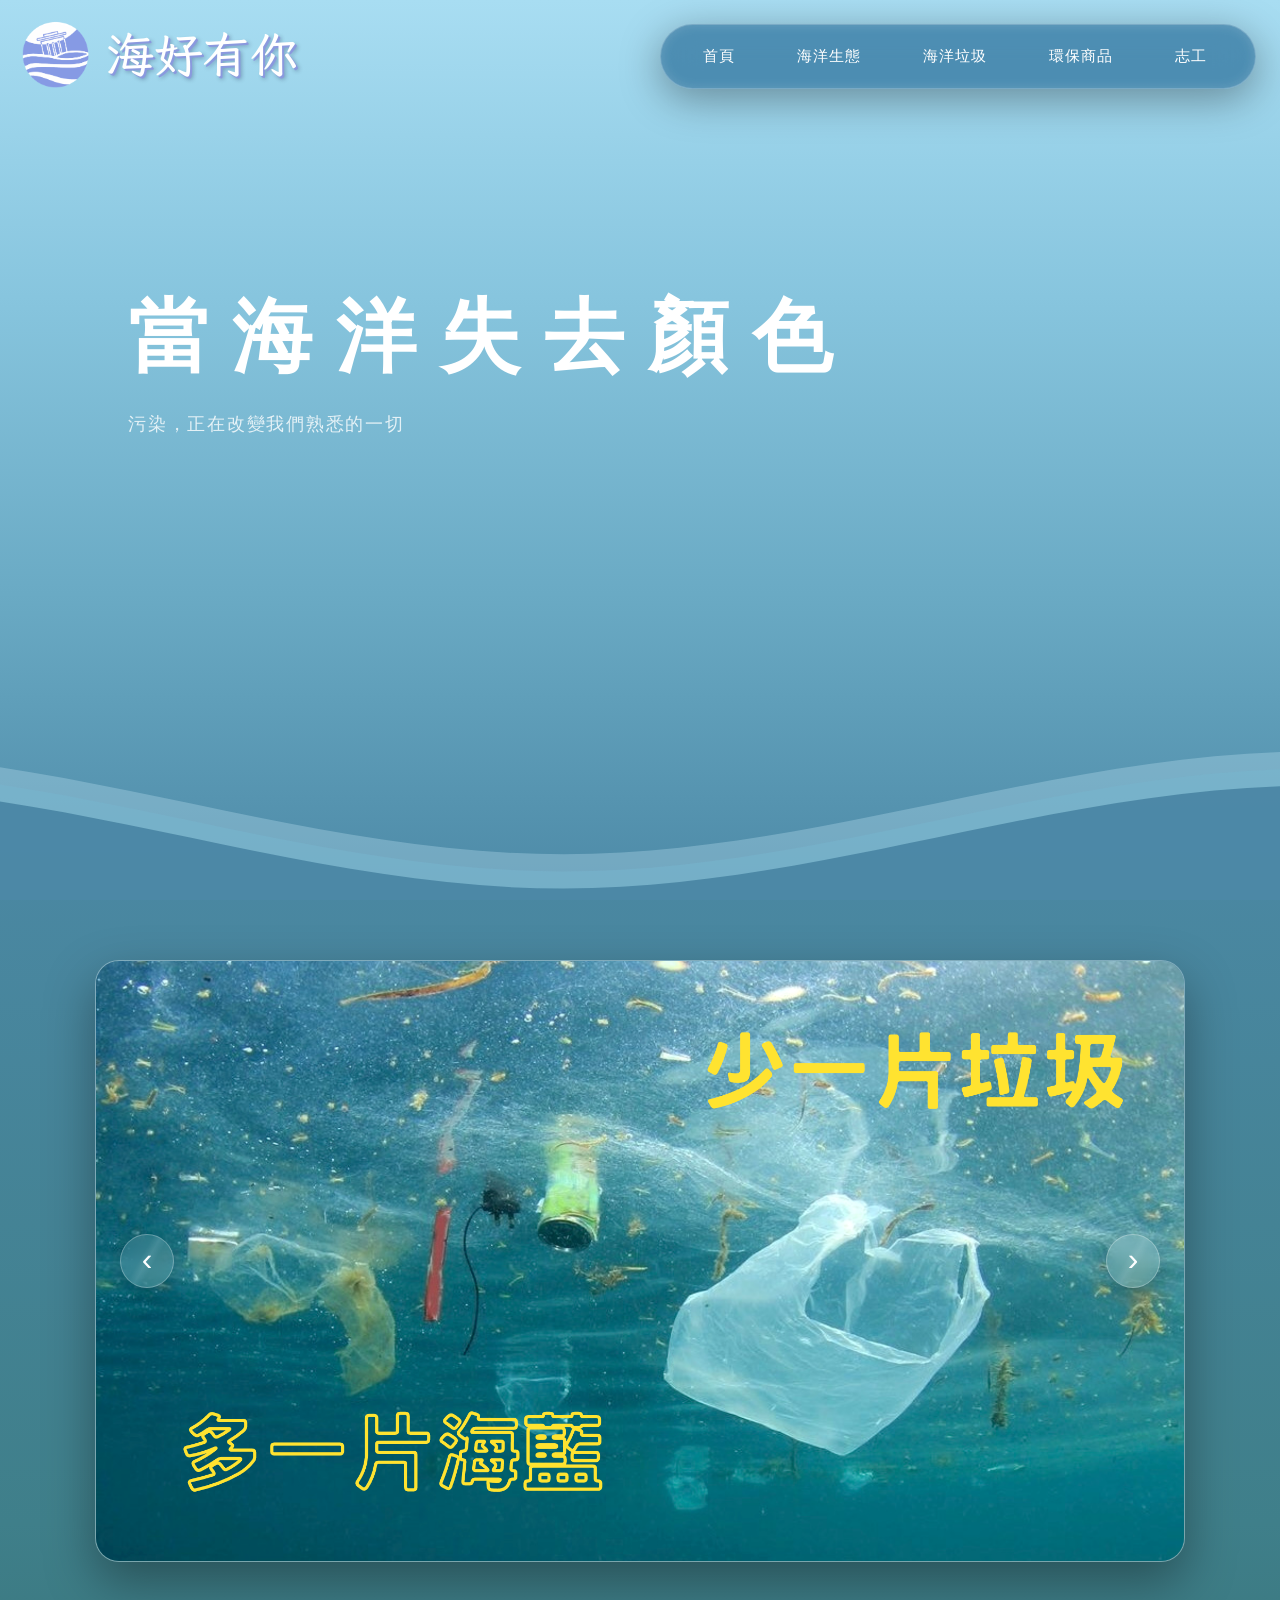
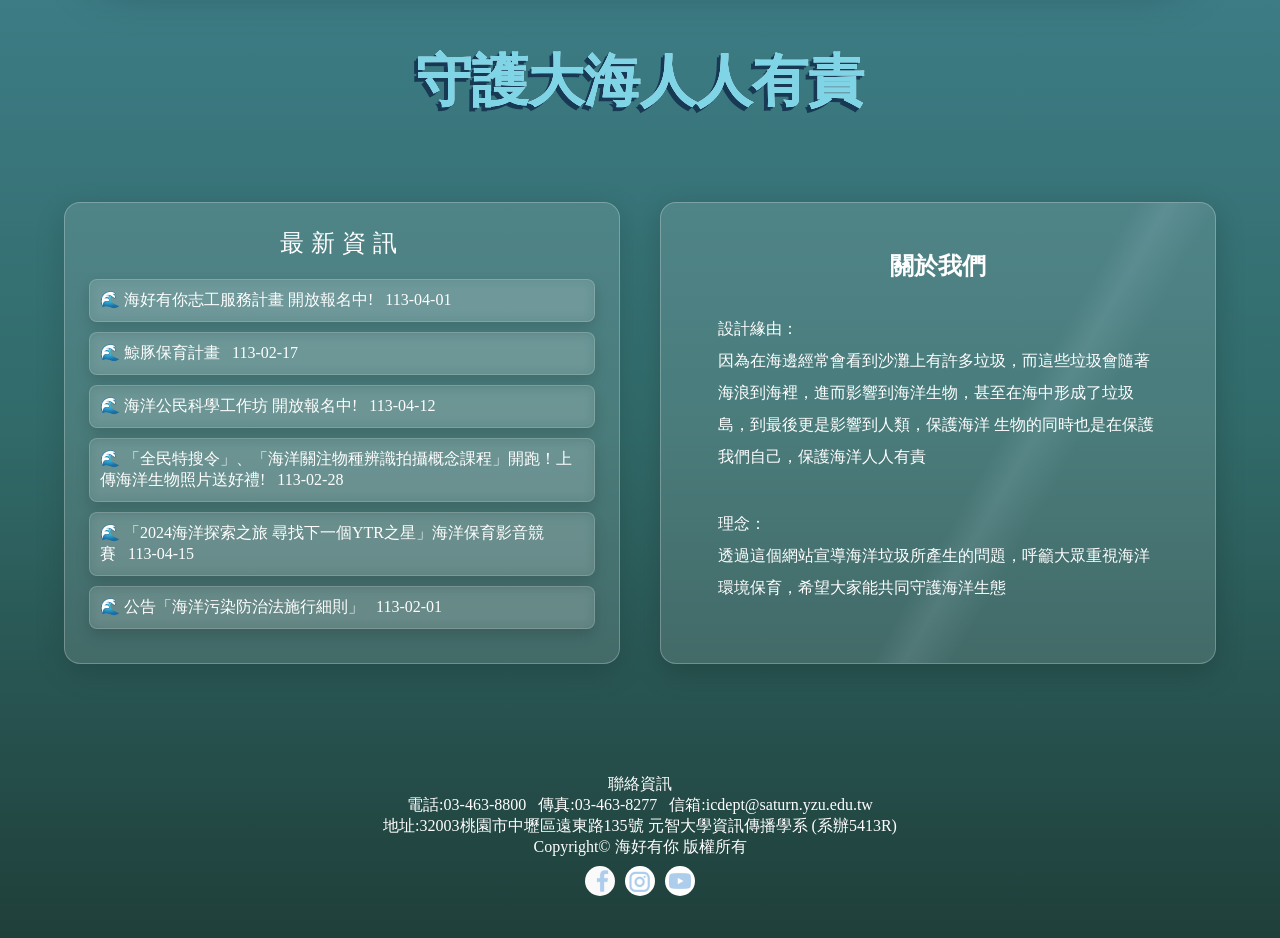
==== index.html @ b18d131d "Add files via upload" ====
<!DOCTYPE html>
<html lang="en">

<head>
    <meta charset="UTF-8">
    <meta name="viewport" content="width=, initial-scale=1.0">
    <title>海好有你</title>
    <link rel="icon" href="./logo.PNG">
    <link href="https://fonts.googleapis.com/css2?family=LXGW+WenKai+Mono+TC&display=swap" rel="stylesheet">
    <style>
        @import url(frontpage.css);
        @import url('https://fonts.googleapis.com/css2?family=Ma+Shan+Zheng&display=swap');
    </style>
</head>

<body>
    <div class="bubble-bg-layer"></div>
    <div class="mist-layer"></div> 
    <div class="scene-transition"></div>
    <header id="hero-section">
        <div id="logo-container">
            <img src="./logo.PNG" alt="Logo" id="logo-img">
            <span id="logo-text">海好有你</span>
        </div>
        <nav>
            <a href="./index.html">首頁</a>
            <a href="./marine/Marine.html">海洋生態</a>
            <a href="./trash/Trash.html">海洋垃圾</a>
            <a href="./goods/Good.html">環保商品</a>
            <a href="./volunteer/Volunteer.html">志工</a>
            <div class="animation"></div>
        </nav>
        <div class="hero-text">
            <h1>當海洋失去顏色</h1>
            <p>污染，正在改變我們熟悉的一切</p>
        </div>
        <svg class="editorial" xmlns="http://www.w3.org/2000/svg" xmlns:xlink="http://www.w3.org/1999/xlink"
            viewBox="0 24 150 28" preserveAspectRatio="none">
            <defs>
                <path id="gentle-wave" d="M-160 44c30 0 58-18 88-18s 58 18 88 18 58-18 88-18 58 18 88 18 v44h-352z">
                </path>
            </defs>
            <g class="parallax">
                <use xlink:href="#gentle-wave" x="50" y="0"></use>
                <use xlink:href="#gentle-wave" x="50" y="3"></use>
                <use xlink:href="#gentle-wave" x="50" y="6"></use>
            </g>
        </svg>

    </header>
    
    <main id="main-section">
        <!-- Slider -->
        <section class="slider">
            <div class="slider-frame">
                <img class="slider-image active" src="首頁圖一.PNG">
                <img class="slider-image" src="首頁圖二.PNG">
                <img class="slider-image" src="首頁圖三.PNG">

                <button class="slider-btn prev">‹</button>
                <button class="slider-btn next">›</button>
            </div>
        </section>

        <!-- 標語（一定要獨立一區） -->
        <section class="slogan-section">
            <div class="liquid">
                <h2>守護大海人人有責</h2>
                <h2>守護大海人人有責</h2>
                <h2>守護大海人人有責</h2>
                <h2>守護大海人人有責</h2>
            </div>
        </section>

        <script src="frontpage.js"></script>

        <section class="info-section">
            <div class="info-grid">
                <div class="left-column">
                    <div class="new">
                        <h3>最新資訊</h3>
                        <a
                            href="https://docs.google.com/forms/d/e/1FAIpQLSddUV1nFueomUwX_5HrILSJQSxD4xYyh03uw3rwkapXROlQrQ/viewform?usp=sharing">
                            海好有你志工服務計畫 開放報名中!&nbsp;&nbsp;&nbsp;113-04-01</a>
                        <a
                            href="https://www.oca.gov.tw/filedownload?file=bulletin/202402171617000.pdf&filedisplay=%E9%AF%A8%E8%B1%9A%E4%BF%9D%E8%82%B2%E8%A8%88%E7%95%AB_%E5%85%AC%E5%91%8A%E7%89%88.pdf&flag=doc&dataserno=202402170002">
                            鯨豚保育計畫&nbsp;&nbsp;&nbsp;113-02-17</a>
                        <a
                            href="https://www.oca.gov.tw/ch/home.jsp?id=15&parentpath=0,2&mcustomize=activity_view.jsp&dataserno=202404110001">
                            海洋公民科學工作坊 開放報名中!&nbsp;&nbsp;&nbsp;113-04-12</a>
                        <a
                            href="https://www.oca.gov.tw/ch/home.jsp?id=15&parentpath=0,2&mcustomize=activity_view.jsp&dataserno=202402230001">
                            「全民特搜令」、「海洋關注物種辨識拍攝概念課程」開跑！上傳海洋生物照片送好禮!&nbsp;&nbsp;&nbsp;113-02-28</a>
                        <a
                            href="https://www.oca.gov.tw/ch/home.jsp?id=15&parentpath=0,2&mcustomize=activity_view.jsp&dataserno=202404150001">
                            「2024海洋探索之旅 尋找下一個YTR之星」海洋保育影音競賽&nbsp;&nbsp;&nbsp;113-04-15</a>
                        <a
                            href="https://www.oca.gov.tw/ch/home.jsp?id=244&parentpath=0,2&mcustomize=bulletin_view.jsp&dataserno=202402010002">
                            公告「海洋污染防治法施行細則」&nbsp;&nbsp;&nbsp;113-02-01
                        </a>
                    </div>
                </div>

                <div class="right-column">
                    <div class="about-us">
                        <h3>關於我們</h3>
                        <p>
                            設計緣由：<br>因為在海邊經常會看到沙灘上有許多垃圾，而這些垃圾會隨著海浪到海裡，進而影響到海洋生物，甚至在海中形成了垃圾島，到最後更是影響到人類，保護海洋
                            生物的同時也是在保護我們自己，保護海洋人人有責
                        </p>
                        <p>
                            理念：<br>透過這個網站宣導海洋垃圾所產生的問題，呼籲大眾重視海洋環境保育，希望大家能共同守護海洋生態
                        </p>
                    </div>
                </div>
            </div>
        </section>

    </main>
    <footer>
        <div class="connection">
            <p>聯絡資訊</p>
            <p>電話:03-463-8800&nbsp;&nbsp;&nbsp;傳真:03-463-8277&nbsp;&nbsp;&nbsp;信箱:icdept@saturn.yzu.edu.tw</p>
            <p>地址:32003桃園市中壢區遠東路135號 元智大學資訊傳播學系 (系辦5413R)</p>
            <p>Copyright© 海好有你 版權所有</p>
            <div class="messenger">
                <a href="https://www.facebook.com/yzuic">
                    <img src="FB.JPG" class="messenger-image">
                </a>
                <a
                    href="https://www.instagram.com/explore/locations/682012950/yuan-ze-university-information-communication/">
                    <img src="IG.JPG" class="messenger-image">
                </a>
                <a href="https://www.youtube.com/watch?v=dZKkhY8UaNM">
                    <img src="YT.JPG" class="messenger-image">
                </a>
            </div>
        </div>
    </footer>
</body>

</html>
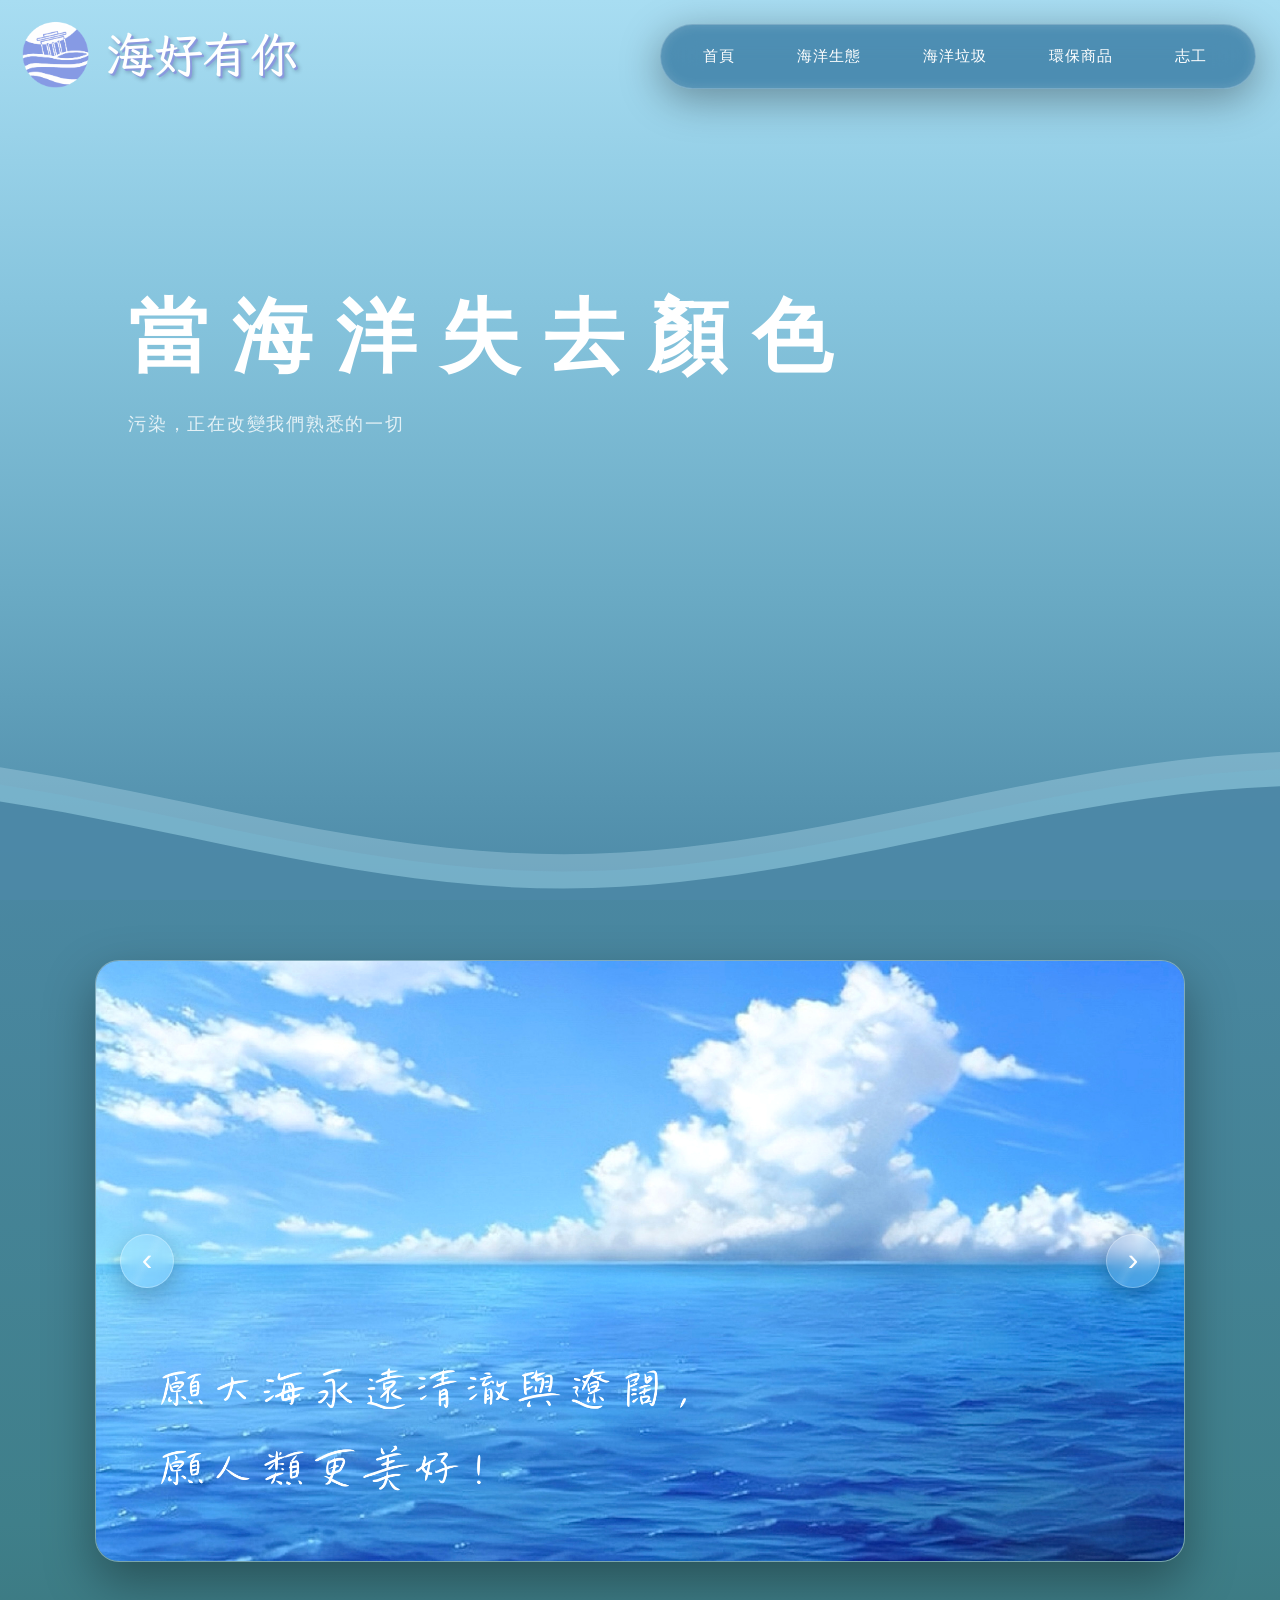
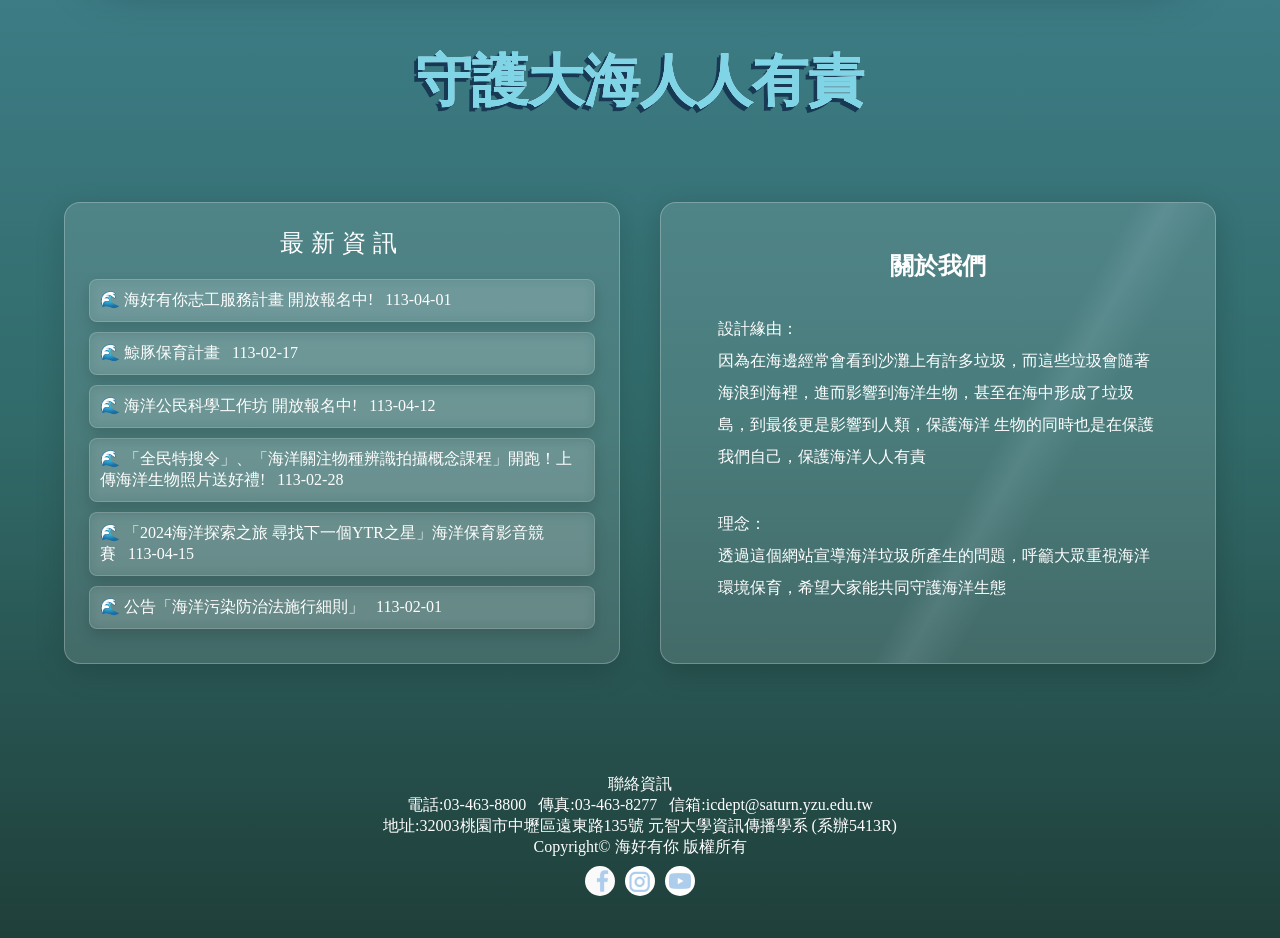
==== commit bef6f588: "Update index.html" ====
--- a/index.html
+++ b/index.html
@@ -3,7 +3,7 @@
 
 <head>
     <meta charset="UTF-8">
-    <meta name="viewport" content="width=, initial-scale=1.0">
+    <meta name="viewport" content="width=device-width, initial-scale=1.0">
     <title>海好有你</title>
     <link rel="icon" href="./logo.PNG">
     <link href="https://fonts.googleapis.com/css2?family=LXGW+WenKai+Mono+TC&display=swap" rel="stylesheet">
@@ -139,4 +139,4 @@
     </footer>
 </body>
 
-</html>+</html>
